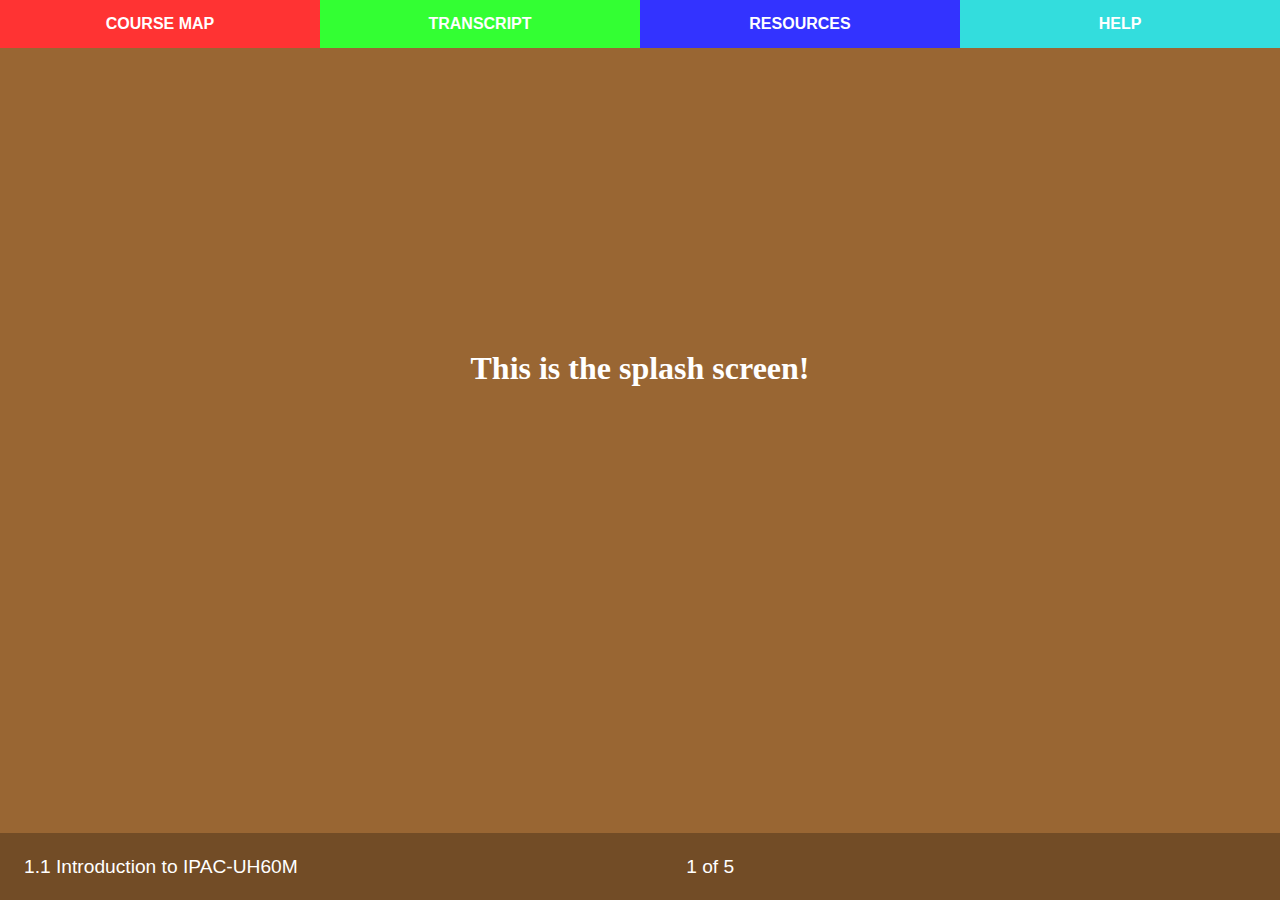
==== index.html @ f1238ed1 "7_29_14" ====
<!doctype html>
<html xmlns="http://www.w3.org/1999/xhtml">
<head>
    <meta http-equiv="Content-Type" content="text/html; charset=utf-8" />
    <meta name="viewport" content="width=device-width, initial-scale=1" />
    <title>IMI Mobile Framework</title>
    <script type="text/javascript" src="js/jquery-1.11.1.min.js"></script>
    <script type="text/javascript" src="js/jquery.touchSwipe.min.js"></script>
    <script type="text/javascript" src="js/jquery.dcjqaccordion.2.7.min.js"></script>
    <script type="text/javascript" src="js/app_main.js"></script>
    <script type="text/javascript" src="slide_information.js"></script>
    <link rel="stylesheet" type="text/css" href="css/imi_app.css" />
    <link href="css/dcaccordion.css" rel="stylesheet" type="text/css" />
</head>

<body>
    <div id="wrapper">
    	<div id="content_window">
        	<iframe id="content_frame">
            </iframe>
        </div>
    	<div id="menu_bar">
        	<ul>
            	<li id="course_map_button">COURSE MAP</li>
                <li id="transcript_button">TRANSCRIPT</li>
                <li id="resources_button">RESOURCES</li>
                <!-- <li id="user_info_button">USER INFO</li> -->
                <li id="help_button">HELP</li>
            </ul>
            <div id="course_map_block" class="foldout_menu">Course Map.</div>
            <div id="transcript_block" class="foldout_menu">Transcript.</div>
            <div id="resources_block" class="foldout_menu">Resources.</div>
            <!-- <div id="user_info_block" class="foldout_menu">User Info</div> -->
            <div id="help_block" class="foldout_menu">Help.</div>
        </div>
        <div id="controls_bar">
        	<h3 id="lesson_title"></h3>
            <h3 id="slide_count"></h3>
        </div>
    </div>
</body>
</html>
---- css/imi_app.css ----
@charset "utf-8";
/* CSS Document */

/* http://meyerweb.com/eric/tools/css/reset/ 
   v2.0 | 20110126
   License: none (public domain)
*/

html, body, div, span, applet, object, iframe,
h1, h2, h3, h4, h5, h6, p, blockquote, pre,
a, abbr, acronym, address, big, cite, code,
del, dfn, em, img, ins, kbd, q, s, samp,
small, strike, strong, sub, sup, tt, var,
b, u, i, center,
dl, dt, dd, ol, ul, li,
fieldset, form, label, legend,
table, caption, tbody, tfoot, thead, tr, th, td,
article, aside, canvas, details, embed, 
figure, figcaption, footer, header, hgroup, 
menu, nav, output, ruby, section, summary,
time, mark, audio, video {
	margin: 0;
	padding: 0;
	border: 0;
	font-size: 100%;
	font: inherit;
	vertical-align: baseline;
}
/* HTML5 display-role reset for older browsers */
article, aside, details, figcaption, figure, 
footer, header, hgroup, menu, nav, section {
	display: block;
}
body {
	line-height: 1;
}
ol, ul {
	list-style: none;
}
blockquote, q {
	quotes: none;
}
blockquote:before, blockquote:after,
q:before, q:after {
	content: '';
	content: none;
}
table {
	border-collapse: collapse;
	border-spacing: 0;
}


/* ********************   END RESET   ************** */
@viewport{
    zoom: 1.0;
    width: extend-to-zoom;
}

@-ms-viewport{
    width: extend-to-zoom;
    zoom: 1.0;
}

body {
	width: 100%;
	font-family: Verdana, Geneva, sans-serif;
	background-color: #333;
	overflow: hidden;
}

#wrapper {
	width: 100%;
}

/* ********************   MENU BAR   ************** */

#menu_bar {
	width: 100%;
	height: auto;
	z-index: 9999;
	position: absolute;
	top: 0;
	left: 0;
}

#menu_bar ul {
	list-style: none;
	margin: 0;
	padding: 0;
	width: 100%;
}

#menu_bar li {
	text-align: center;
	float: left;
	display: block;
    width: 25%; /* Change to 20% when metrics is implemented*/
	color: white;
	padding-top: 1em;
	padding-bottom: 1em;
	font-weight: bold;
}

#menu_bar li:nth-child(1) {
	background-color: #ff3333;
}

#menu_bar li:nth-child(2) {
	background-color: #33ff33;
}

#menu_bar li:nth-child(3) {
	background-color: #3333ff;
}

#menu_bar li:last-child {
	background-color: #33dddd;
}

#course_map_block {
	width: 50%;
	background-color: #ff3333;
	overflow-y: auto;
	color: white;
	padding: 2em;
	position: absolute;
	top: 3em;
	max-height: 25em;
}

#transcript_block {
	width: 50%;
	background-color: #33ff33;
	overflow-y: auto;
	color: white;
	margin-left: 25%;
	padding: 2em;
	position: absolute;
	top: 3em;
}

#resources_block {
	background-color: #3333ff;
	width: 50%;
	overflow-y: auto;
	color: white;
	margin-left: 30%;
	padding: 2em;
	position: absolute;
	top: 3em;
}

#help_block {
	background-color: #33dddd;
	width: 100%;
	height: 100%;
	overflow-y: auto;
	color: white;
	padding: 2em;
	position: absolute;
	top: 3em;
}

#user_info_block {
	width: 50%;
}

#resources_block a {
	color: white;
	display: block;
	text-decoration: none;
	margin-bottom: 1em;
}

/* ********************   CONTENT FRAME   ************** */

#content_frame {
	position: absolute;
	top: 0;
	left: 0;
	z-index: 1;
	width: 100%;
	height: 100%;
	overflow: hidden;
}

#content_window {
	position: absolute;
	top: 0;
	left: 0;
	z-index: 1;
	width: 100%;
	height: 100%;
	overflow: hidden;
}

/* ********************   FOOTER/CONTROLS   ************** */

#controls_bar {
	width: 100%;
	position: absolute;
	bottom: 0;
	left: 0;
	z-index: 9999;
	padding: 1.5em;
	background-color: rgba(0,0,0,.25);
}

#controls_bar h3 {
	display: inline;
	color: white;
	font-size: 1.2em;
	font-family:Verdana, Geneva, sans-serif;
}
#controls_bar h3:first-child {
	margin-right: 20em;
}
---- css/dcaccordion.css ----
#accordion ul, ul li
{
	list-style: none;
}

#course_map_block li {
	text-align: left;
	clear: both;
	width: 100%;
	font-weight: normal;	
}

#course_map_block li a {
	text-decoration: none;
	color: white;
}

#course_map_block li:nth-child(1) {
	background-color: transparent;
}

#course_map_block li:nth-child(2) {
	background-color: transparent;
}

#course_map_block li:nth-child(3) {
	background-color: transparent;
}

#course_map_block li:last-child {
	background-color: transparent;
}

#accordion ul.text 
{
	margin-bottom: 1em; 
	line-height: 1.5em;
}

#accordion .text-center 
{
	text-align: center;
}

#accordion h2 
{
	font: normal 26px Arial, sans-serif; 
	padding: 20px 0; 
	margin: 0 0 30px 0;
}

#accordion .wrap 
{
	width: 960px; 
	margin: 0 auto;
}

#accordion .demo-container 
{
	padding: 20px; 
	clear: both;
}

#accordion .demo-container h4 
{
	font-size: 14px; margin: 0 0 5px 0;
}

#accordion .clear 
{
	clear: both;
}

#accordion .dcjq-count 
{
	float: right;
}

/*ADDED*/

#accordion .sub
{
	padding-left: 2em;
}
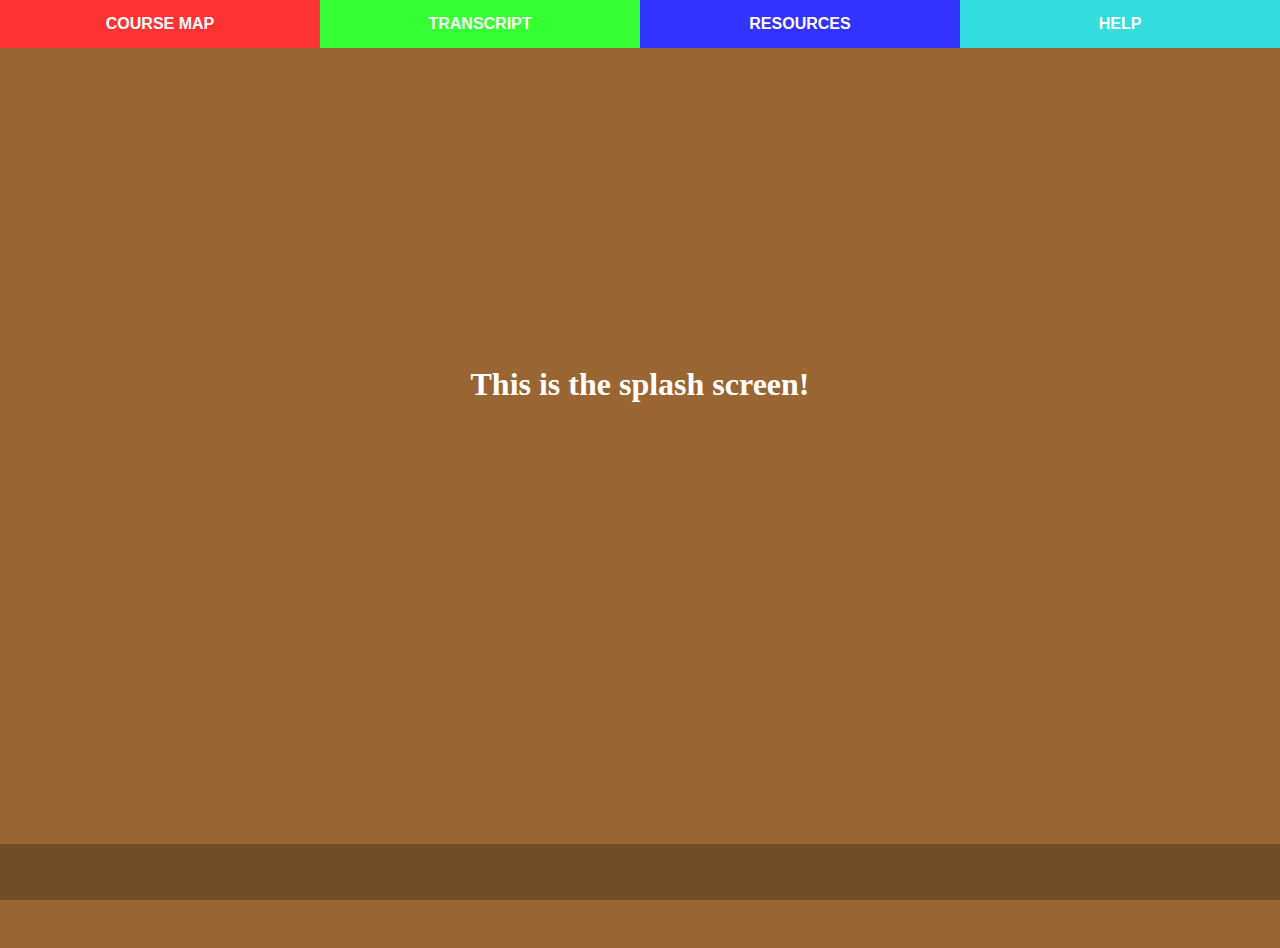
==== commit db0675ff: "07_30_14" ====
--- a/index.html
+++ b/index.html
@@ -31,7 +31,7 @@
             <div id="transcript_block" class="foldout_menu">Transcript.</div>
             <div id="resources_block" class="foldout_menu">Resources.</div>
             <!-- <div id="user_info_block" class="foldout_menu">User Info</div> -->
-            <div id="help_block" class="foldout_menu">Help.</div>
+            <div id="help_block" class="foldout_menu"></div>
         </div>
         <div id="controls_bar">
         	<h3 id="lesson_title"></h3>
--- a/css/imi_app.css
+++ b/css/imi_app.css
@@ -152,14 +152,15 @@
 }
 
 #help_block {
-	background-color: #33dddd;
 	width: 100%;
 	height: 100%;
-	overflow-y: auto;
-	color: white;
-	padding: 2em;
-	position: absolute;
-	top: 3em;
+	background-color: rgba(0,0,0,.7);
+	background-image: url("../images/help_slide.png");
+	background-repeat: no-repeat;
+	background-size: 100%;
+	color: white;
+	top: 3em;
+	position: absolute;
 }
 
 #user_info_block {
@@ -176,43 +177,53 @@
 /* ********************   CONTENT FRAME   ************** */
 
 #content_frame {
-	position: absolute;
-	top: 0;
+	z-index: 1;
+	width: 100%;
+	height: 100%;
+	overflow: hidden;
+}
+
+#content_window {
+	position: absolute;
+	top: 3em;
 	left: 0;
 	z-index: 1;
 	width: 100%;
 	height: 100%;
 	overflow: hidden;
-}
-
-#content_window {
-	position: absolute;
-	top: 0;
-	left: 0;
-	z-index: 1;
-	width: 100%;
-	height: 100%;
-	overflow: hidden;
+	background-image: url("../images/circle_preloader.gif");
+	background-position: center;
+	background-repeat: no-repeat;
 }
 
 /* ********************   FOOTER/CONTROLS   ************** */
 
 #controls_bar {
 	width: 100%;
+	height: 3.5em;
 	position: absolute;
 	bottom: 0;
 	left: 0;
 	z-index: 9999;
-	padding: 1.5em;
 	background-color: rgba(0,0,0,.25);
 }
 
 #controls_bar h3 {
-	display: inline;
+	position: absolute;
+	bottom: 1em;
 	color: white;
 	font-size: 1.2em;
 	font-family:Verdana, Geneva, sans-serif;
 }
+
 #controls_bar h3:first-child {
-	margin-right: 20em;
+	position: absolute;
+	bottom: 1em;
+	left: 1em;
+}
+
+#controls_bar h3:last-child {
+	position: absolute;
+	bottom: 1em;
+	right: 1em;
 }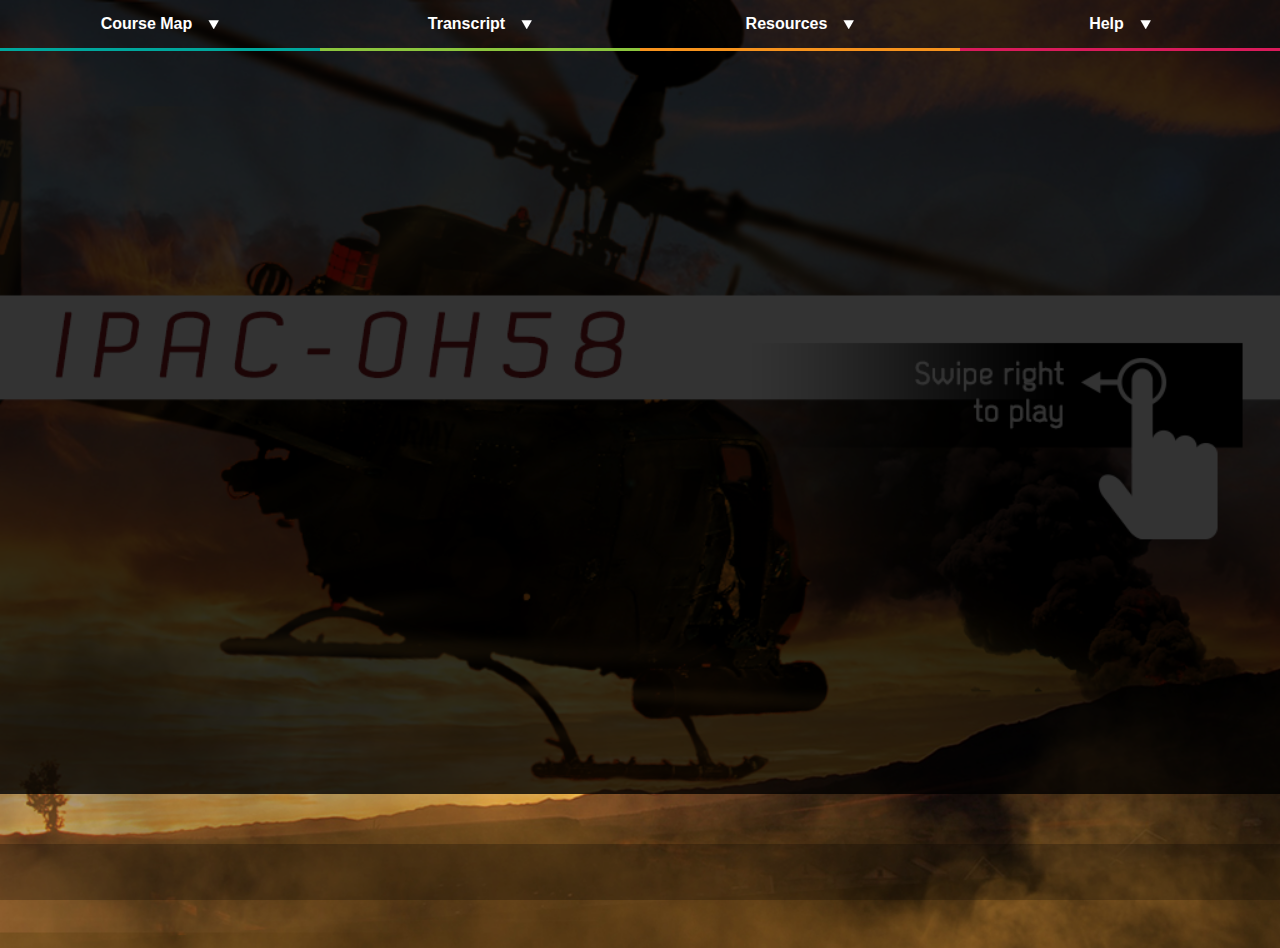
==== commit bb45c5f3: "08_05_15 updates" ====
--- a/index.html
+++ b/index.html
@@ -21,11 +21,11 @@
         </div>
     	<div id="menu_bar">
         	<ul>
-            	<li id="course_map_button">COURSE MAP</li>
-                <li id="transcript_button">TRANSCRIPT</li>
-                <li id="resources_button">RESOURCES</li>
-                <!-- <li id="user_info_button">USER INFO</li> -->
-                <li id="help_button">HELP</li>
+            	<li id="course_map_button">Course Map<span class="triangle"><img src="images/triangle.png" /></span></li>
+                <li id="transcript_button">Transcript<span class="triangle"><img src="images/triangle.png" /></span></li>
+                <li id="resources_button">Resources<span class="triangle"><img src="images/triangle.png" /></span></li>
+                <!-- <li id="user_info_button">User Info<span class="triangle"><img src="images/triangle.png" /></span></li> -->
+                <li id="help_button">Help<span class="triangle"><img src="images/triangle.png" /></span></li>
             </ul>
             <div id="course_map_block" class="foldout_menu">Course Map.</div>
             <div id="transcript_block" class="foldout_menu">Transcript.</div>
@@ -35,6 +35,9 @@
         </div>
         <div id="controls_bar">
         	<h3 id="lesson_title"></h3>
+            <div id="slider">
+            	<input type="range" id="sliderBar" min="0" max="100" step="1" value="0" />
+            </div>
             <h3 id="slide_count"></h3>
         </div>
     </div>
--- a/css/imi_app.css
+++ b/css/imi_app.css
@@ -67,6 +67,9 @@
 	font-family: Verdana, Geneva, sans-serif;
 	background-color: #333;
 	overflow: hidden;
+	background-image: url("../images/ipad_background.jpg");
+	background-size: cover;
+	background-repeat: no-repeat;
 }
 
 #wrapper {
@@ -82,6 +85,7 @@
 	position: absolute;
 	top: 0;
 	left: 0;
+	background-color: rgba(0,0,0,.8);
 }
 
 #menu_bar ul {
@@ -102,64 +106,92 @@
 	font-weight: bold;
 }
 
+
+.triangle {
+	margin-left: 1em;
+}
+
+.expanded {
+	transform:rotate(180deg);
+	-ms-transform:rotate(180deg);
+	-webkit-transform:rotate(180deg);
+	
+	-webkit-transition: all 0.3s ease;
+    -moz-transition: all 0.3s ease;
+    -o-transition: all 0.3s ease;
+    transition: all 0.3s ease;
+
+}
+
+.collapsed {	
+	-webkit-transition: all 0.3s ease;
+    -moz-transition: all 0.3s ease;
+    -o-transition: all 0.3s ease;
+    transition: all 0.3s ease;
+
+}
+
 #menu_bar li:nth-child(1) {
-	background-color: #ff3333;
+	border-bottom: solid 3px #00a79d;
 }
 
 #menu_bar li:nth-child(2) {
-	background-color: #33ff33;
+	border-bottom: solid 3px #8cc63e;
 }
 
 #menu_bar li:nth-child(3) {
-	background-color: #3333ff;
+	border-bottom: solid 3px #f7931d;
 }
 
 #menu_bar li:last-child {
-	background-color: #33dddd;
+	border-bottom: solid 3px #d91b5b;
 }
 
 #course_map_block {
 	width: 50%;
-	background-color: #ff3333;
+	background-color: rgba(0,0,0,.8);
+	border-bottom: solid 3px #00a79d;
 	overflow-y: auto;
 	color: white;
 	padding: 2em;
 	position: absolute;
-	top: 3em;
+	top: 3.2em;
 	max-height: 25em;
 }
 
 #transcript_block {
 	width: 50%;
-	background-color: #33ff33;
+	background-color: rgba(0,0,0,.8);
+	border-bottom: solid 3px #8cc63e;
 	overflow-y: auto;
 	color: white;
 	margin-left: 25%;
 	padding: 2em;
 	position: absolute;
-	top: 3em;
+	max-height: 25em;
+	top: 3.2em;
 }
 
 #resources_block {
-	background-color: #3333ff;
+	background-color: rgba(0,0,0,.8);
+	border-bottom: solid 3px #f7931d;
 	width: 50%;
 	overflow-y: auto;
 	color: white;
 	margin-left: 30%;
 	padding: 2em;
 	position: absolute;
-	top: 3em;
+	top: 3.2em;
 }
 
 #help_block {
 	width: 100%;
 	height: 100%;
-	background-color: rgba(0,0,0,.7);
-	background-image: url("../images/help_slide.png");
+	/*background-image: url("../images/help_slide.png");*/
 	background-repeat: no-repeat;
 	background-size: 100%;
 	color: white;
-	top: 3em;
+	top: 3.2em;
 	position: absolute;
 }
 
@@ -174,6 +206,12 @@
 	margin-bottom: 1em;
 }
 
+#transcript_block h3 {
+	font-weight: bold;
+	font-size: 1.2em;
+	margin-bottom: 1em;
+}
+
 /* ********************   CONTENT FRAME   ************** */
 
 #content_frame {
@@ -191,9 +229,6 @@
 	width: 100%;
 	height: 100%;
 	overflow: hidden;
-	background-image: url("../images/circle_preloader.gif");
-	background-position: center;
-	background-repeat: no-repeat;
 }
 
 /* ********************   FOOTER/CONTROLS   ************** */
@@ -226,4 +261,32 @@
 	position: absolute;
 	bottom: 1em;
 	right: 1em;
+}
+
+#slider {
+	position: absolute;
+	left: 40%;
+	bottom: 1em;
+	text-align: center;
+}
+
+#sliderBar {
+	width: 25em;	
+}
+
+input[type="range"] {
+	color: rgba(0,0,0,0);
+	-webkit-appearance: none;
+	border: 2px solid white;
+	background-color: transparent;
+	border-radius: 1em;	
+}
+
+input[type='range']::-webkit-slider-thumb {
+	-webkit-appearance: none;
+	border-radius: 1em;
+	background-color: white;
+	cursor: pointer;
+	height: 1.5em;
+	width: 1.5em;
 }--- a/css/dcaccordion.css
+++ b/css/dcaccordion.css
@@ -1,13 +1,19 @@
 #accordion ul, ul li
 {
 	list-style: none;
+}
+
+#accordion ul
+{
+	margin-bottom: 1em;
 }
 
 #course_map_block li {
 	text-align: left;
 	clear: both;
 	width: 100%;
-	font-weight: normal;	
+	font-weight: normal;
+	padding-top: 0;	
 }
 
 #course_map_block li a {
@@ -16,19 +22,19 @@
 }
 
 #course_map_block li:nth-child(1) {
-	background-color: transparent;
+	border-bottom: none;
 }
 
 #course_map_block li:nth-child(2) {
-	background-color: transparent;
+	border-bottom: none;
 }
 
 #course_map_block li:nth-child(3) {
-	background-color: transparent;
+	border-bottom: none;
 }
 
 #course_map_block li:last-child {
-	background-color: transparent;
+	border-bottom: none;
 }
 
 #accordion ul.text 
@@ -57,7 +63,7 @@
 
 #accordion .demo-container 
 {
-	padding: 20px; 
+	padding: 1em; 
 	clear: both;
 }
 
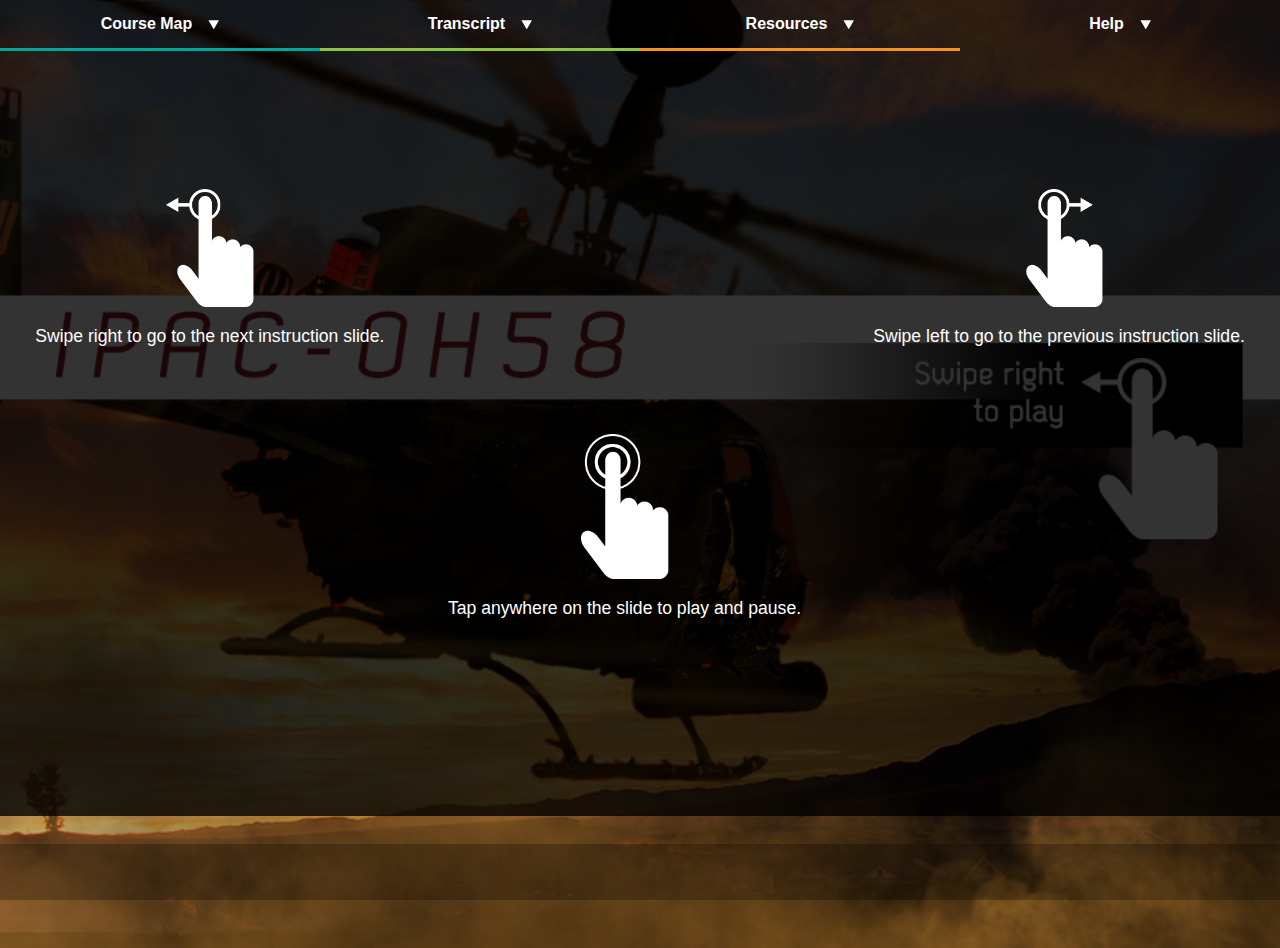
==== commit 4f99f5aa: "08_05_14_1:33" ====
--- a/index.html
+++ b/index.html
@@ -21,17 +21,35 @@
         </div>
     	<div id="menu_bar">
         	<ul>
-            	<li id="course_map_button">Course Map<span class="triangle"><img src="images/triangle.png" /></span></li>
-                <li id="transcript_button">Transcript<span class="triangle"><img src="images/triangle.png" /></span></li>
-                <li id="resources_button">Resources<span class="triangle"><img src="images/triangle.png" /></span></li>
-                <!-- <li id="user_info_button">User Info<span class="triangle"><img src="images/triangle.png" /></span></li> -->
-                <li id="help_button">Help<span class="triangle"><img src="images/triangle.png" /></span></li>
+            	<li id="course_map_button">Course Map<span class="triangle"><img src="images/triangle.png" class="collapsed"/></span></li>
+                <li id="transcript_button">Transcript<span class="triangle"><img src="images/triangle.png" class="collapsed"/></span></li>
+                <li id="resources_button">Resources<span class="triangle"><img src="images/triangle.png" class="collapsed"/></span></li>
+                <!-- <li id="user_info_button">User Info<span class="triangle"><img src="images/triangle.png" class="collapsed"/></span></li> -->
+                <li id="help_button">Help<span class="triangle"><img src="images/triangle.png" class="collapsed"/></span></li>
             </ul>
             <div id="course_map_block" class="foldout_menu">Course Map.</div>
             <div id="transcript_block" class="foldout_menu">Transcript.</div>
             <div id="resources_block" class="foldout_menu">Resources.</div>
             <!-- <div id="user_info_block" class="foldout_menu">User Info</div> -->
-            <div id="help_block" class="foldout_menu"></div>
+            <div id="help_block" class="foldout_menu">
+            	<div id="help_page1">
+                	<div id="help_instruction1"><img src="images/slide_left.png" /><p>Swipe right to go to the next instruction slide.</p></div>
+                	<div id="help_instruction2"><img src="images/slide_right.png" /><p>Swipe left to go to the previous instruction slide.</p></div>
+                    <div id="help_instruction3"><img src="images/tap.png" /><p>Tap anywhere on the slide to play and pause.</p></div>
+                </div>
+                <div id="help_page2">
+                	<div id="help_instruction4"><img src="images/arrow.png" /><p>The Course Map allows you to navigate to any slide.</p></div>
+                	<div id="help_instruction5"><img src="images/arrow.png" /><p>The Transcript is a text version of the current slide narration.</p></div>
+                    <div id="help_instruction6"><img src="images/arrow.png" /><p>Resources are links to more information about the subject.</p></div>
+                    <!--<div id="help_instruction7"><img src="images/arrow.png" /><p>User Info tracks your progress through the course.</p></div>-->
+                    <div id="help_instruction8"><img src="images/arrow.png" /><p>Help brings you back here.</p></div>
+                </div>
+                <div id="help_page3">
+                	<div id="help_instruction9"><p>The current slide title.</p></div>
+                	<div id="help_instruction10"><p>Use the slider to rewind and fast forward the current slide.</p><img src="images/arrow.png" /></div>
+                    <div id="help_instruction11"><p>The current slide number within the current lesson.</p></div>
+                </div>
+            </div>
         </div>
         <div id="controls_bar">
         	<h3 id="lesson_title"></h3>
--- a/css/imi_app.css
+++ b/css/imi_app.css
@@ -193,6 +193,7 @@
 	color: white;
 	top: 3.2em;
 	position: absolute;
+	overflow:hidde4n;
 }
 
 #user_info_block {
@@ -210,6 +211,133 @@
 	font-weight: bold;
 	font-size: 1.2em;
 	margin-bottom: 1em;
+}
+
+.bottom-out {
+	border-bottom: none !important;	
+}
+
+/* ********************   HELP LESSON   ************** */
+
+#help_page1, #help_page2, #help_page3 {
+	width: 100%;
+	height: 100%;
+	font-size: 1.1em;
+	position: absolute;
+	top: 3.2em;
+	text-align: center;
+}
+
+#help_block p {
+	margin-top: 1em;
+}
+
+#help_page1 img {
+	width: 5em;
+}
+
+#help_page3 img {
+	transform:rotate(180deg);
+	-ms-transform:rotate(180deg);
+	-webkit-transform:rotate(180deg);
+}
+
+#help_page1 {
+	left: 0;
+}
+
+#help_page2 {
+	left: 100%;
+}
+
+#help_page3 {
+	left: 100%;
+}
+
+/* Help page 1 */
+/* Swipe right */
+#help_instruction1 {
+	position: absolute;
+	top: 10%;
+	left: 2em;
+}
+
+/* Swipe left */
+#help_instruction2 {
+	position: absolute;
+	top: 10%;
+	right: 2em;
+}
+
+/* Tap */
+#help_instruction3 {
+	position: absolute;
+	top: 40%;
+	left: 35%;
+}
+
+/* Help page 2 */
+/* Course Map */
+#help_instruction4 {
+	position: absolute;
+	top: 0;
+	left: 0;
+	width: 20em;
+}
+
+/* Transcript */
+#help_instruction5 {
+	position: absolute;
+	top: 8%;
+	left: 20%;
+	width: 20em;
+}
+
+/* Resources */
+#help_instruction6 {
+	position: absolute;
+	top: 0;
+	left: 50%;
+	width: 20em;
+}
+
+/* User Info */
+#help_instruction7 {
+	position: absolute;
+	top: 20%;
+	left: 50%;
+	width: 20em;
+}
+
+/* Help */
+#help_instruction8 {
+	position: absolute;
+	top: 8%;
+	left: 70%;
+	width: 20em;
+}
+
+/* Help page 3 */
+/* Slide title */
+#help_instruction9 {
+	position: absolute;
+	bottom: 25%;
+	left: 2em;
+}
+
+/* Slider controls */
+#help_instruction10 {
+	position: absolute;
+	bottom: 20%;
+	left: 30%;
+	width: 20em;
+}
+
+/* Slide count */
+#help_instruction11 {
+	position: absolute;
+	bottom: 25%;
+	right: 2em;
 }
 
 /* ********************   CONTENT FRAME   ************** */
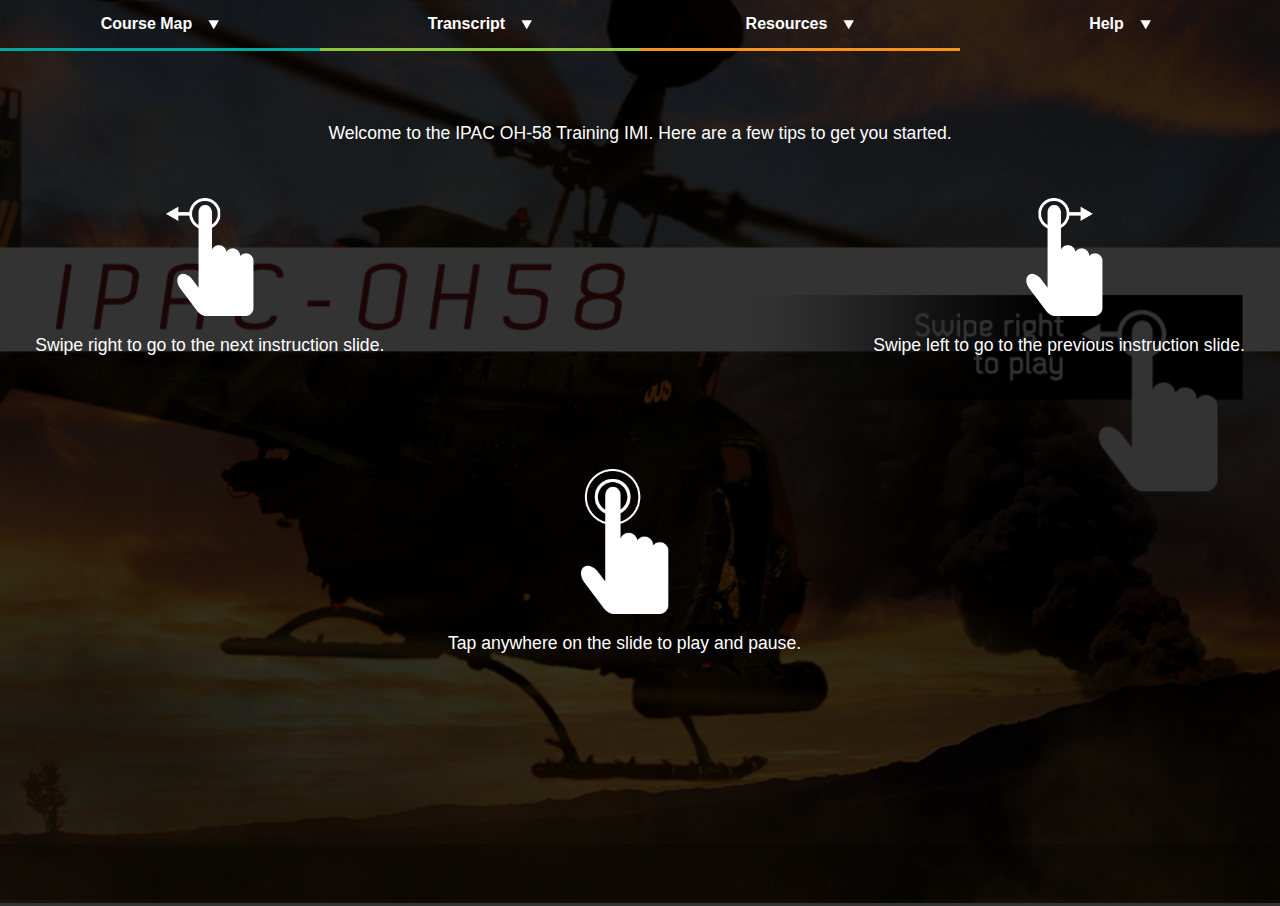
==== commit 13feb072: "8_7_14_Latest Build" ====
--- a/index.html
+++ b/index.html
@@ -33,6 +33,7 @@
             <!-- <div id="user_info_block" class="foldout_menu">User Info</div> -->
             <div id="help_block" class="foldout_menu">
             	<div id="help_page1">
+                	<div id="help_instruction0"><p>Welcome to the IPAC OH-58 Training IMI. Here are a few tips to get you started.</p></div>
                 	<div id="help_instruction1"><img src="images/slide_left.png" /><p>Swipe right to go to the next instruction slide.</p></div>
                 	<div id="help_instruction2"><img src="images/slide_right.png" /><p>Swipe left to go to the previous instruction slide.</p></div>
                     <div id="help_instruction3"><img src="images/tap.png" /><p>Tap anywhere on the slide to play and pause.</p></div>
--- a/css/imi_app.css
+++ b/css/imi_app.css
@@ -193,7 +193,7 @@
 	color: white;
 	top: 3.2em;
 	position: absolute;
-	overflow:hidde4n;
+	overflow:hidden;
 }
 
 #user_info_block {
@@ -256,6 +256,13 @@
 
 /* Help page 1 */
 /* Swipe right */
+help_instruction0 {
+	position: absolute;
+	top: 5%;
+	left: 40%;
+	width: 20em;
+}
+
 #help_instruction1 {
 	position: absolute;
 	top: 10%;
@@ -351,7 +358,7 @@
 
 #content_window {
 	position: absolute;
-	top: 3em;
+	/*top: 3em;*/
 	left: 0;
 	z-index: 1;
 	width: 100%;
@@ -375,7 +382,7 @@
 	position: absolute;
 	bottom: 1em;
 	color: white;
-	font-size: 1.2em;
+	font-size: 1em;
 	font-family:Verdana, Geneva, sans-serif;
 }
 
@@ -394,7 +401,7 @@
 #slider {
 	position: absolute;
 	left: 40%;
-	bottom: 1em;
+	bottom: .5em;
 	text-align: center;
 }
 
@@ -407,7 +414,7 @@
 	-webkit-appearance: none;
 	border: 2px solid white;
 	background-color: transparent;
-	border-radius: 1em;	
+	border-radius: 2em;	
 }
 
 input[type='range']::-webkit-slider-thumb {
@@ -415,6 +422,6 @@
 	border-radius: 1em;
 	background-color: white;
 	cursor: pointer;
-	height: 1.5em;
-	width: 1.5em;
+	height: 2em;
+	width: 2em;
 }--- a/css/dcaccordion.css
+++ b/css/dcaccordion.css
@@ -87,4 +87,12 @@
 #accordion .sub
 {
 	padding-left: 2em;
+}
+
+.dcjq-parent-li .sub:nth-child(1) {
+	margin-top: 1em;
+}
+
+.page-visited {
+	opacity: .6;	
 }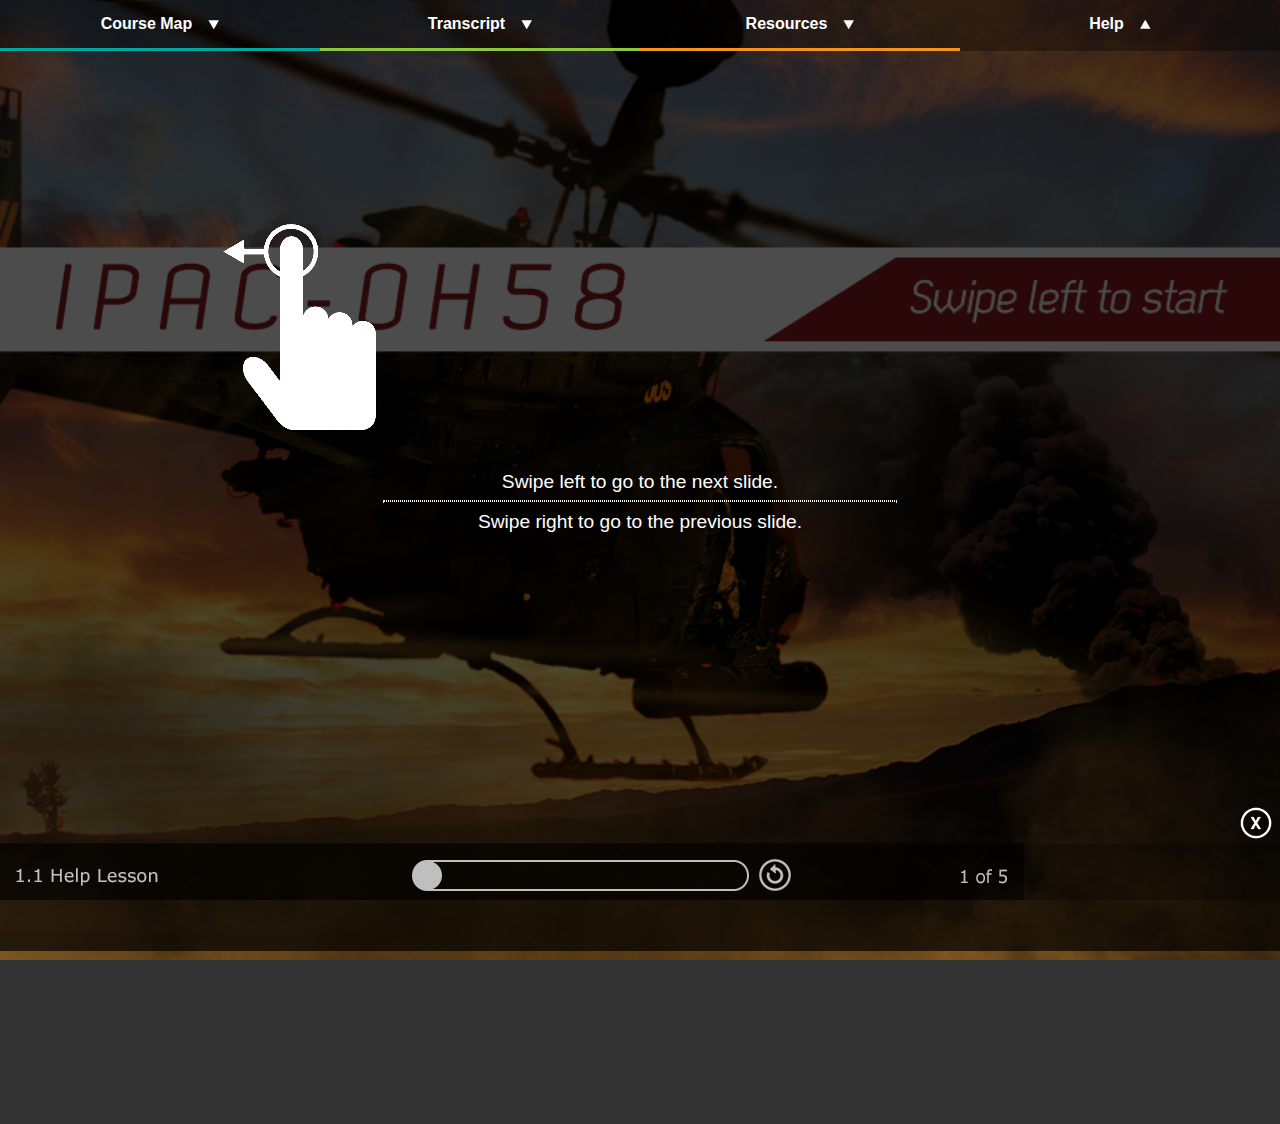
==== commit cbeb2053: "08/14/2014" ====
--- a/index.html
+++ b/index.html
@@ -31,31 +31,69 @@
             <div id="transcript_block" class="foldout_menu">Transcript.</div>
             <div id="resources_block" class="foldout_menu">Resources.</div>
             <!-- <div id="user_info_block" class="foldout_menu">User Info</div> -->
-            <div id="help_block" class="foldout_menu">
-            	<div id="help_page1">
-                	<div id="help_instruction0"><p>Welcome to the IPAC OH-58 Training IMI. Here are a few tips to get you started.</p></div>
-                	<div id="help_instruction1"><img src="images/slide_left.png" /><p>Swipe right to go to the next instruction slide.</p></div>
-                	<div id="help_instruction2"><img src="images/slide_right.png" /><p>Swipe left to go to the previous instruction slide.</p></div>
-                    <div id="help_instruction3"><img src="images/tap.png" /><p>Tap anywhere on the slide to play and pause.</p></div>
+        </div>
+        <div id="help_block" class="foldout_menu">
+            		<div id="help_page1">
+	            		<div >
+	                		<img src="images/swipe.gif" /><p>Swipe left to go to the next slide.</p>
+	                		<hr style="border: 1px dotted #fff; width:40%;" />
+	                		<p>Swipe right to go to the previous slide.</p>
+	                	</div>
+                	</div>
+                	<div id="help_page2">
+	                	<div >
+	                		<img src="images/tapping.gif" /><p>Tap anywhere on the slide to play and pause.</p>
+	                	</div>
+	                </div>
+                	<div id="help_page3">
+                    	<div>
+                    		<img src="images/courseMap.png"/>                    		
+                    	</div>
+                    </div>
+                    <div id="help_page4">
+                    	<div>
+                    		<img src="images/transcript.png"/>                    		
+                    	</div>
+                    </div>
+                    <div id="help_page5">
+                    	<div>
+                    		<img src="images/resources.png"/>                    		
+                    	</div>
+                    </div>
+                    <div id="help_page6">
+                    	<div>                    		
+                    		<img src="images/lessonArea.png"/>                    		
+                    	</div>
+                    </div>
+                    <div id="help_page7">
+                        <div>                            
+                            <img src="images/slider.png"/>                          
+                        </div>
+                    </div>
+                    <div id="help_page8">
+                        <div>                            
+                            <img src="images/restart.png"/>                          
+                        </div>
+                    </div>
+                    <div id="help_page9">
+                        <div>                            
+                            <img src="images/total_slides.png"/>                          
+                        </div>
+                    </div>
+
+                    <div id="help_close_btn">
+                    <span class="close_button" onclick="toggleHelp()"><img src="images/close_button.png" class="close_button"></span>
                 </div>
-                <div id="help_page2">
-                	<div id="help_instruction4"><img src="images/arrow.png" /><p>The Course Map allows you to navigate to any slide.</p></div>
-                	<div id="help_instruction5"><img src="images/arrow.png" /><p>The Transcript is a text version of the current slide narration.</p></div>
-                    <div id="help_instruction6"><img src="images/arrow.png" /><p>Resources are links to more information about the subject.</p></div>
-                    <!--<div id="help_instruction7"><img src="images/arrow.png" /><p>User Info tracks your progress through the course.</p></div>-->
-                    <div id="help_instruction8"><img src="images/arrow.png" /><p>Help brings you back here.</p></div>
+                <div id="sliderArea">
+                    <img src="images/sliderArea.png" class="loaded"/> 
                 </div>
-                <div id="help_page3">
-                	<div id="help_instruction9"><p>The current slide title.</p></div>
-                	<div id="help_instruction10"><p>Use the slider to rewind and fast forward the current slide.</p><img src="images/arrow.png" /></div>
-                    <div id="help_instruction11"><p>The current slide number within the current lesson.</p></div>
-                </div>
-            </div>
+                    
         </div>
         <div id="controls_bar">
-        	<h3 id="lesson_title"></h3>
+            <h3 id="lesson_title"></h3>
             <div id="slider">
-            	<input type="range" id="sliderBar" min="0" max="100" step="1" value="0" />
+                <input type="range" id="sliderBar" min="0" max="100" step="1" value="0" />
+                <span id="restart_btn"><img src="images/replay_button.png" class="restart_btn" /></span>
             </div>
             <h3 id="slide_count"></h3>
         </div>
--- a/css/imi_app.css
+++ b/css/imi_app.css
@@ -172,6 +172,10 @@
 	top: 3.2em;
 }
 
+#transcript_block p {
+	line-height: 130%;	
+}
+
 #resources_block {
 	background-color: rgba(0,0,0,.8);
 	border-bottom: solid 3px #f7931d;
@@ -187,13 +191,11 @@
 #help_block {
 	width: 100%;
 	height: 100%;
-	/*background-image: url("../images/help_slide.png");*/
-	background-repeat: no-repeat;
-	background-size: 100%;
+	background-color: rgba(0,0,0,.7);	
 	color: white;
 	top: 3.2em;
 	position: absolute;
-	overflow:hidden;
+	z-index: 500;
 }
 
 #user_info_block {
@@ -219,134 +221,83 @@
 
 /* ********************   HELP LESSON   ************** */
 
-#help_page1, #help_page2, #help_page3 {
-	width: 100%;
-	height: 100%;
-	font-size: 1.1em;
-	position: absolute;
-	top: 3.2em;
+#help_page1, #help_page2{
+	width: 100%;
+	height: 100%;
+	font-size: 1.2em;
+	position: absolute;
 	text-align: center;
-}
+	top:3em;
+}
+
+ #help_page3, #help_page4, #help_page5, #help_page6, #help_page7, #help_page8, #help_page9 {
+ 	width: 100%;
+	height: 100%;
+	font-size: 1.2em;
+	position: absolute;
+	text-align: center;
+ 	top:3em;
+ 	z-index:999;
+ }
 
 #help_block p {
-	margin-top: 1em;
+	
+	margin: 0 auto;
 }
 
 #help_page1 img {
-	width: 5em;
-}
-
-#help_page3 img {
-	transform:rotate(180deg);
-	-ms-transform:rotate(180deg);
-	-webkit-transform:rotate(180deg);
-}
-
+	margin-bottom: 2em;
+
+}
+#help_page2 img {
+	margin-top:4em;
+}
+
+#help_page3 ,#help_page4, #help_page5, #help_page6, #help_page7, #help_page8, #help_page9 img {
+	margin-top:-5.7em;
+}
+ 
 #help_page1 {
 	left: 0;
-}
-
-#help_page2 {
+	margin-top:6em;
+}
+
+#help_page2, #help_page3, #help_page4, #help_page5, #help_page6, #help_page7, #help_page8, #help_page9{
 	left: 100%;
-}
-
-#help_page3 {
-	left: 100%;
-}
-
-/* Help page 1 */
-/* Swipe right */
-help_instruction0 {
-	position: absolute;
-	top: 5%;
-	left: 40%;
-	width: 20em;
-}
-
-#help_instruction1 {
-	position: absolute;
-	top: 10%;
-	left: 2em;
-}
-
-/* Swipe left */
-#help_instruction2 {
-	position: absolute;
-	top: 10%;
-	right: 2em;
-}
-
-/* Tap */
-#help_instruction3 {
-	position: absolute;
-	top: 40%;
-	left: 35%;
-}
-
-/* Help page 2 */
-/* Course Map */
-#help_instruction4 {
-	position: absolute;
-	top: 0;
-	left: 0;
-	width: 20em;
-}
-
-/* Transcript */
-#help_instruction5 {
-	position: absolute;
-	top: 8%;
-	left: 20%;
-	width: 20em;
-}
-
-/* Resources */
-#help_instruction6 {
-	position: absolute;
-	top: 0;
-	left: 50%;
-	width: 20em;
-}
-
-/* User Info */
-#help_instruction7 {
-	position: absolute;
-	top: 20%;
-	left: 50%;
-	width: 20em;
-}
-
-/* Help */
-#help_instruction8 {
-	position: absolute;
-	top: 8%;
-	left: 70%;
-	width: 20em;
-}
-
-/* Help page 3 */
-/* Slide title */
-#help_instruction9 {
-	position: absolute;
-	bottom: 25%;
-	left: 2em;
-}
-
-/* Slider controls */
-#help_instruction10 {
-	position: absolute;
-	bottom: 20%;
-	left: 30%;
-	width: 20em;
-}
-
-/* Slide count */
-#help_instruction11 {
-	position: absolute;
-	bottom: 25%;
-	right: 2em;
-}
-
+	
+}
+.loaded{
+}
+#sliderArea{
+	position: absolute;
+	bottom:48px;
+}
+
+#help_close_btn img{
+	width:2em;
+	position: absolute;
+	right: .5em;
+	bottom: 7em;
+}
+
+#course_map_block img{
+	position: absolute;
+	right: .5em;
+	bottom: .5em;
+	width:2em;
+}
+#transcript_block img{
+	position: absolute;
+	right: .5em;
+	bottom: .5em;
+	width:2em;
+}
+#resources_block img{
+	position: absolute;
+	right: .5em;
+	bottom: .5em;
+	width:2em;
+}
 /* ********************   CONTENT FRAME   ************** */
 
 #content_frame {
@@ -424,4 +375,10 @@
 	cursor: pointer;
 	height: 2em;
 	width: 2em;
-}+}
+
+.restart_btn
+{
+	height: 2.1em;
+}
+
